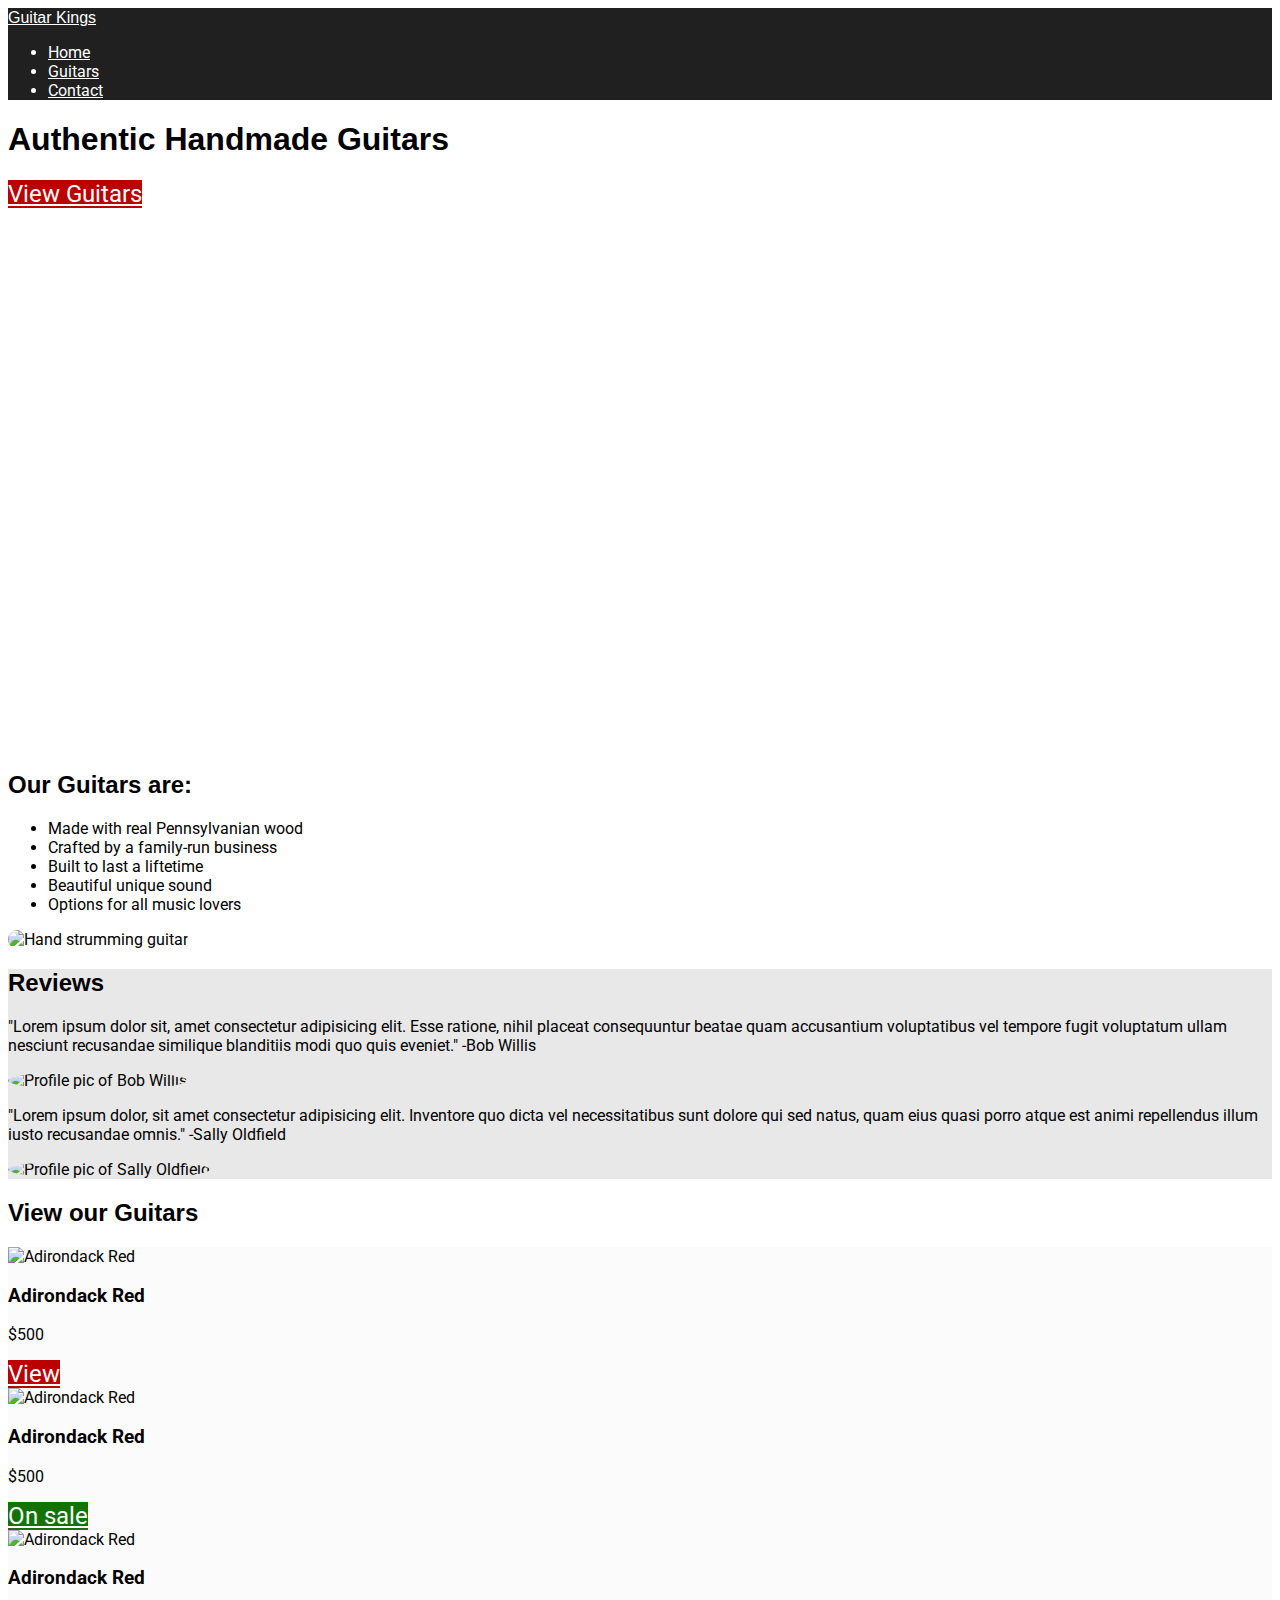
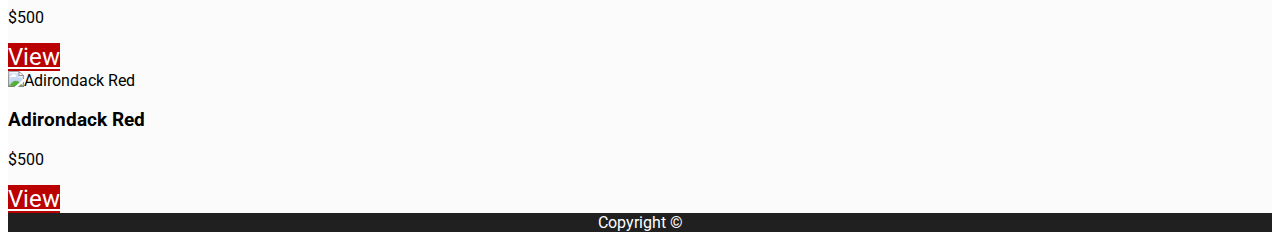
==== index.html @ c1ef8d80 "Updated for task 2.1" ====
<!DOCTYPE html>
<html lang="en">
    <head>
        <meta charset="UTF-8">
        <meta http-equiv="X-UA-Compatible" content="IE=edge">
        <meta name="viewport" content="width=device-width, initial-scale=1.0" />
        <meta name="description" content="The home page of Guitar Kings" />
        <title>Guitar Kings | Home</title>
        <link rel="preconnect" href="https://fonts.googleapis.com">
        <link rel="preconnect" href="https://fonts.gstatic.com" crossorigin>
        <link href="https://fonts.googleapis.com/css2?family=Roboto&display=swap" rel="stylesheet"> 
        <link href="css/styles.css" rel="stylesheet">
    </head>
    <body>
        <header>
            <a href="index.html" class="logo">Guitar Kings</a>
            <nav>
                <ul>
                    <li><a href="index.html">Home</a></li>
                    <li><a href="guitars.html">Guitars</a></li>
                    <li><a href="contact.html">Contact</a></li>
                </ul>
            </nav>
        </header>
        <main>
            <section class="welcome">
                <h1>Authentic Handmade Guitars</h1>
                <a href="guitars.html" class="cta">View Guitars</a>
            </section>
            <section class="selling-points">
                <div>
                    <h2>Our Guitars are:</h2>
                    <ul>
                        <li>Made with real Pennsylvanian wood</li>
                        <li>Crafted by a family-run business</li>
                        <li>Built to last a liftetime</li>
                        <li>Beautiful unique sound</li>
                        <li>Options for all music lovers</li>
                    </ul>
                </div>
                <img src="images/home-info.jpg" alt="Hand strumming guitar" class="selling-points__images" />
            </section>
            <section class="reviews">
                <h2>Reviews</h2>
                <div>
                    <p>"Lorem ipsum dolor sit, amet consectetur adipisicing elit. Esse ratione, nihil placeat consequuntur beatae quam accusantium voluptatibus vel tempore fugit voluptatum ullam nesciunt recusandae similique blanditiis modi quo quis eveniet." -Bob Willis</p>
                    <img src="images/review-bio.jpg" alt="Profile pic of Bob Willis" class="review__images" />
                </div>
                <div>
                    <p>"Lorem ipsum dolor, sit amet consectetur adipisicing elit. Inventore quo dicta vel necessitatibus sunt dolore qui sed natus, quam eius quasi porro atque est animi repellendus illum iusto recusandae omnis." -Sally Oldfield</p>
                    <img src="images/review-bio2.jpg" alt="Profile pic of Sally Oldfield" class="review__images" />
                </div>
            </section>
            <section class="featured">
                <h2>View our Guitars</h2>
                <div class="featured--products">
                    <img src="images/product.jpg" alt="Adirondack Red" />
                    <h3>Adirondack Red</h3>
                    <p>$500</p>
                    <a href="products/adirondack-red.html" class="cta">View</a>
                </div>
                <div class="featured--products">
                    <img src="images/product.jpg" alt="Adirondack Red" />
                    <h3>Adirondack Red</h3>
                    <p>$500</p>
                    <a href="products/adirondack-red.html" class="cta cta-sale">On sale</a>
                </div>
                <div class="featured--products">
                    <img src="images/product.jpg" alt="Adirondack Red" />
                    <h3>Adirondack Red</h3>
                    <p>$500</p>
                    <a href="products/adirondack-red.html" class="cta">View</a>
                </div>
                <div class="featured--products">
                    <img src="images/product.jpg" alt="Adirondack Red" />
                    <h3>Adirondack Red</h3>
                    <p>$500</p>
                    <a href="products/adirondack-red.html" class="cta">View</a>
                </div>
            </section>
        </main>
        <Footer>Copyright &copy;</Footer>
    </body>
</html>
---- css/styles.css ----
@font-face {
    font-family: "Boots And Spurs";
    src: url("../fonts/BootsAndSpurs.ttf") format("truetype");
}

body {
    font-family: "Roboto", Verdana, Geneva, Tahoma, sans-serif;
}

h1,
h2,
.logo {
    font-family: "Boots And Spurs", 'Segoe UI', Tahoma, Geneva, Verdana, sans-serif;
}

.product-list h2 {
    font-family: "Roboto", Verdana, Geneva, Tahoma, sans-serif
}

header,
footer {
    background-color: #202020;
    color: #ffffff;
}

header a {
    color: #ffffff;
}

.cta {
    background-color: #bb0000;
    color: #ffffff;
    font-size: 1.5em;
}

.reviews {
    background-color: #E8E8E8;
}

.featured--products {
    background-color: #FBFBFB;
}

.cta-sale {
    background-color: #127300;
}

footer {
    text-align: center;
}

/* Home_page */
.welcome {
    background-image: url("../images/home-header.jpg");
    background-size: cover;
    background-repeat: no-repeat;
    background-position-x: right;
    background-position-y: bottom;
    min-height: 70vh;
}

.selling-points__images {
    border-radius: 100px;
}

.review__images {
    border-radius: 50%;
}
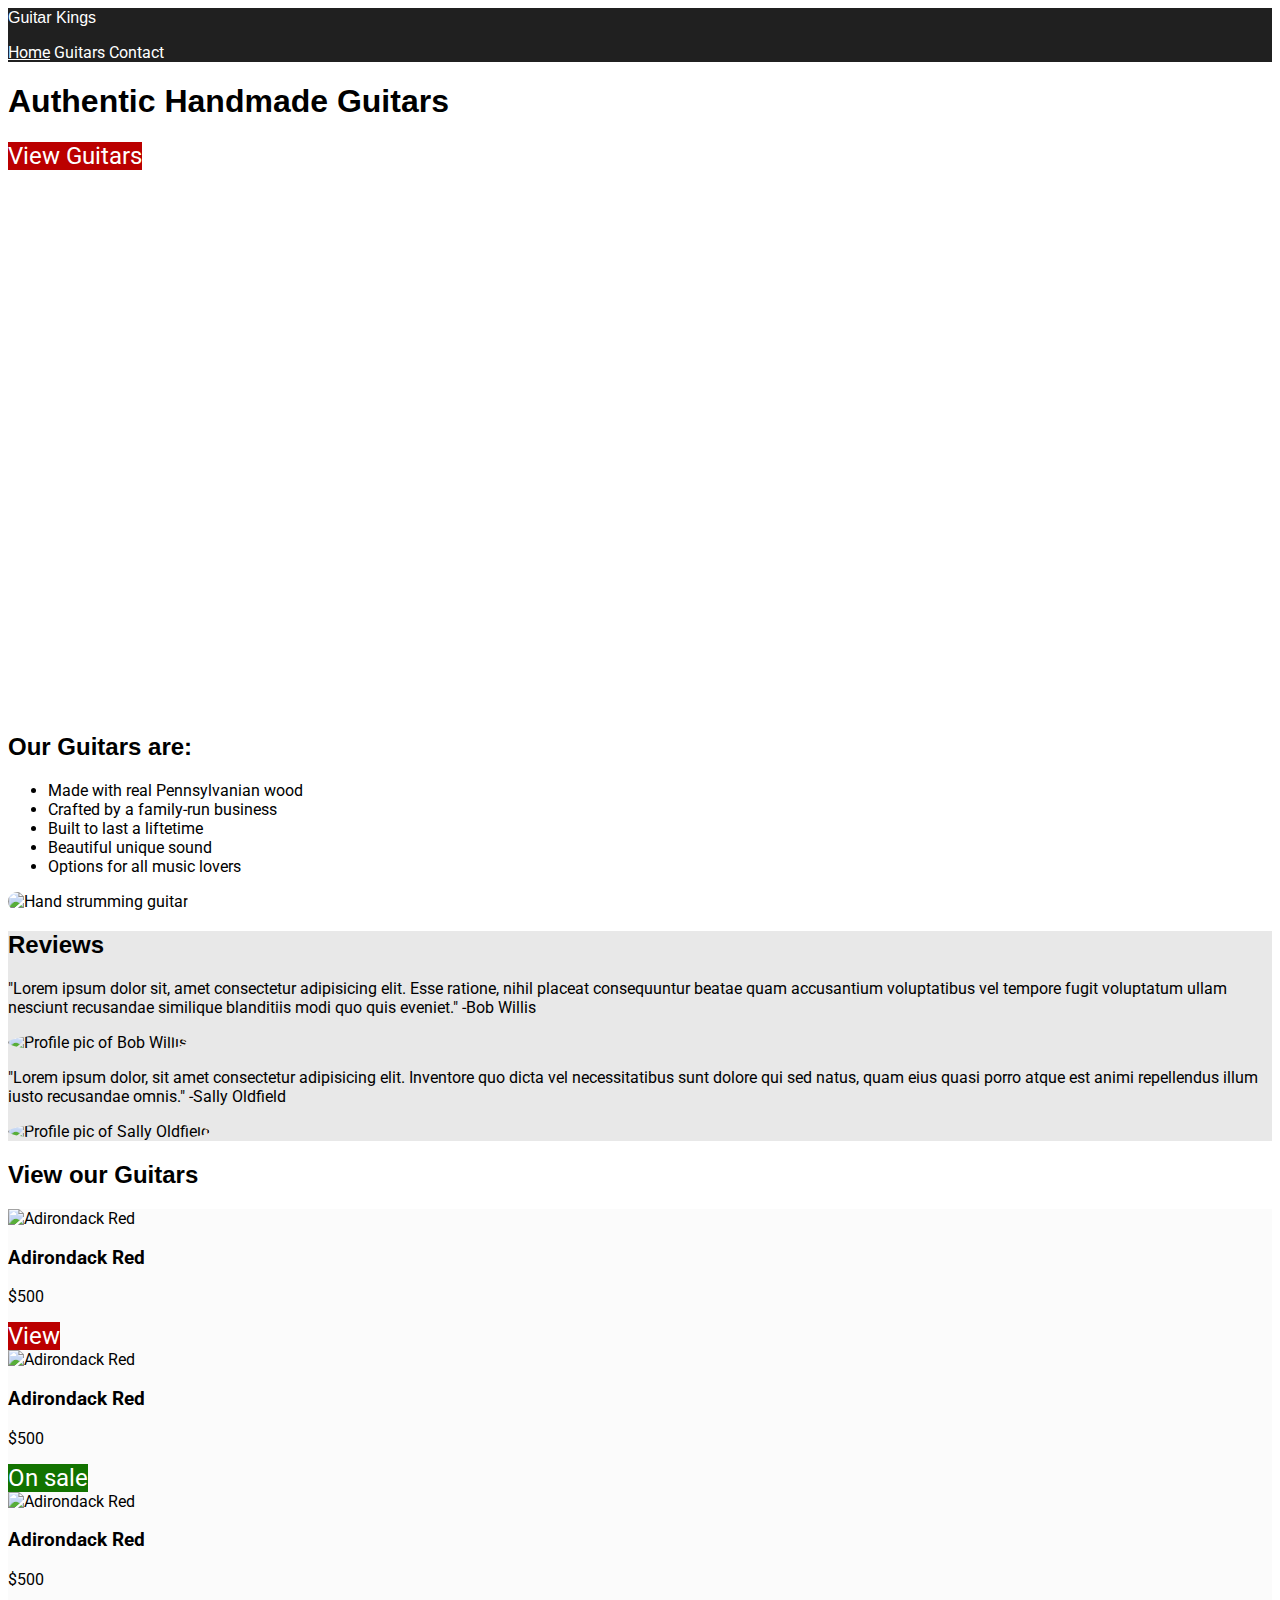
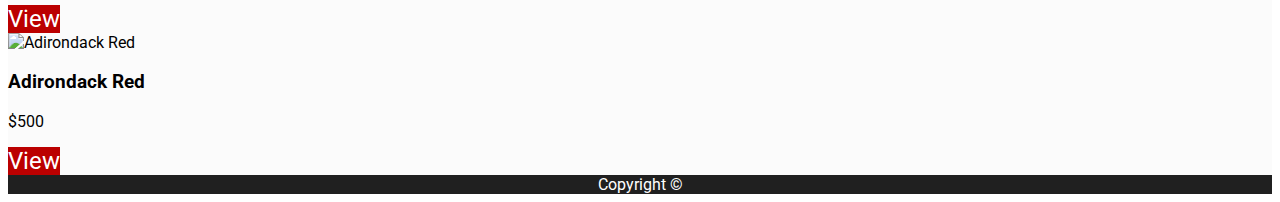
==== commit 2bd5f94f: "Updated for task 2.3" ====
--- a/index.html
+++ b/index.html
@@ -16,7 +16,7 @@
             <a href="index.html" class="logo">Guitar Kings</a>
             <nav>
                 <ul>
-                    <li><a href="index.html">Home</a></li>
+                    <li><a href="index.html" class="active">Home</a></li>
                     <li><a href="guitars.html">Guitars</a></li>
                     <li><a href="contact.html">Contact</a></li>
                 </ul>
--- a/css/styles.css
+++ b/css/styles.css
@@ -17,10 +17,23 @@
     font-family: "Roboto", Verdana, Geneva, Tahoma, sans-serif
 }
 
+nav ul {
+    padding: 0px;
+}
+
+nav li {
+    display: inline-block;
+}
+
 header,
 footer {
     background-color: #202020;
     color: #ffffff;
+}
+
+/* Links */
+a {
+    text-decoration: none;
 }
 
 header a {
@@ -31,6 +44,10 @@
     background-color: #bb0000;
     color: #ffffff;
     font-size: 1.5em;
+}
+
+.active {
+    text-decoration: underline;
 }
 
 .reviews {
@@ -65,4 +82,12 @@
 
 .review__images {
     border-radius: 50%;
+}
+
+/* Contact page */
+input, 
+select, 
+textarea {
+    border: 1px solid #c4c4c4;
+    border-radius: 5px;
 }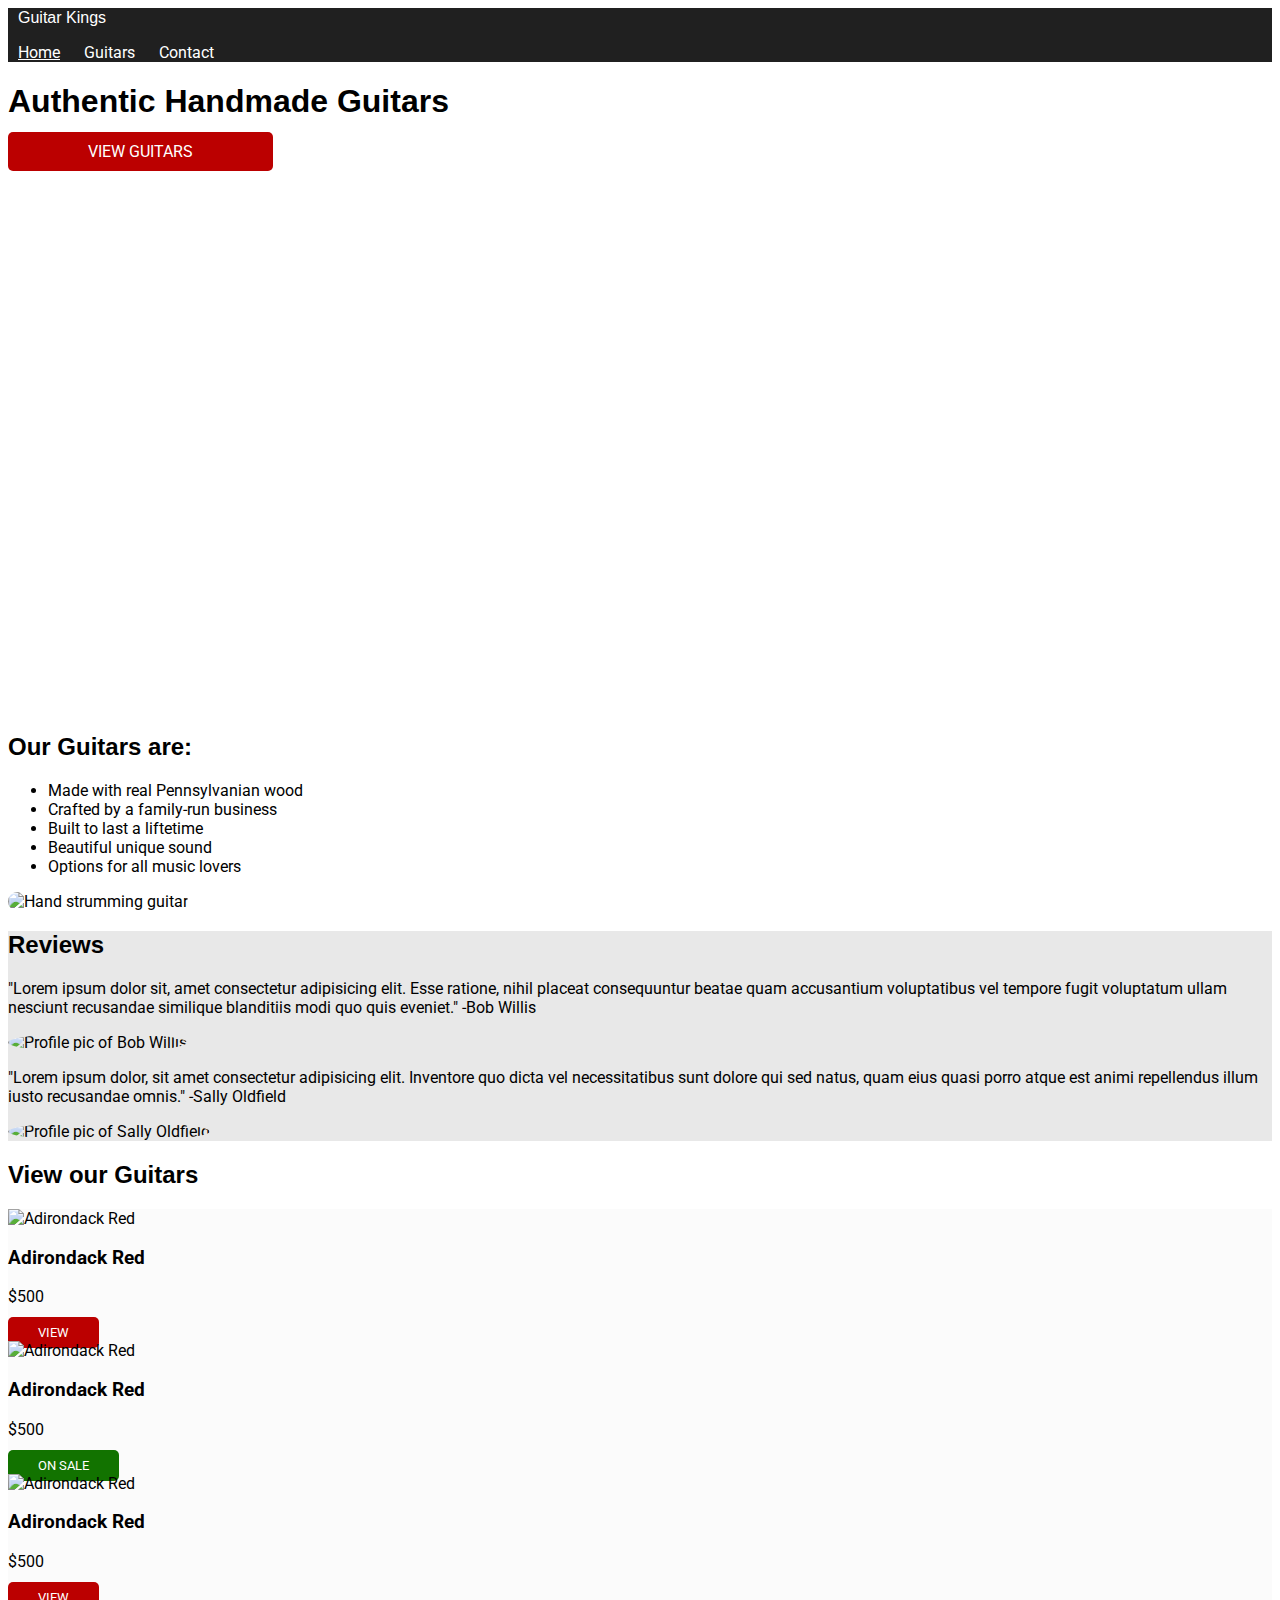
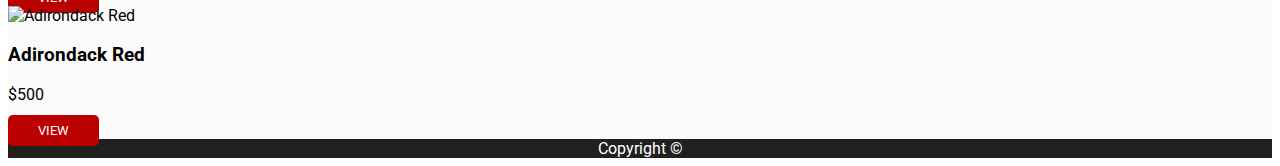
==== commit d81ebb02: "Updated for task 2.4" ====
--- a/index.html
+++ b/index.html
@@ -53,29 +53,29 @@
             </section>
             <section class="featured">
                 <h2>View our Guitars</h2>
-                <div class="featured--products">
+                <div class="featured__products">
                     <img src="images/product.jpg" alt="Adirondack Red" />
                     <h3>Adirondack Red</h3>
                     <p>$500</p>
-                    <a href="products/adirondack-red.html" class="cta">View</a>
+                    <a href="products/adirondack-red.html" class="cta cta-small">View</a>
                 </div>
-                <div class="featured--products">
+                <div class="featured__products">
                     <img src="images/product.jpg" alt="Adirondack Red" />
                     <h3>Adirondack Red</h3>
                     <p>$500</p>
-                    <a href="products/adirondack-red.html" class="cta cta-sale">On sale</a>
+                    <a href="products/adirondack-red.html" class="cta cta-sale cta-small">On sale</a>
                 </div>
-                <div class="featured--products">
+                <div class="featured__products">
                     <img src="images/product.jpg" alt="Adirondack Red" />
                     <h3>Adirondack Red</h3>
                     <p>$500</p>
-                    <a href="products/adirondack-red.html" class="cta">View</a>
+                    <a href="products/adirondack-red.html" class="cta cta-small">View</a>
                 </div>
-                <div class="featured--products">
+                <div class="featured__products">
                     <img src="images/product.jpg" alt="Adirondack Red" />
                     <h3>Adirondack Red</h3>
                     <p>$500</p>
-                    <a href="products/adirondack-red.html" class="cta">View</a>
+                    <a href="products/adirondack-red.html" class="cta cta-small">View</a>
                 </div>
             </section>
         </main>
--- a/css/styles.css
+++ b/css/styles.css
@@ -38,12 +38,21 @@
 
 header a {
     color: #ffffff;
+    padding: 10px;
 }
 
 .cta {
     background-color: #bb0000;
     color: #ffffff;
-    font-size: 1.5em;
+    font-size: 1em;
+    text-transform: uppercase;
+    padding: 10px 80px;
+    border-radius: 5px;
+}
+
+.cta-small {
+    padding: 8px 30px;
+    font-size: 0.8em;
 }
 
 .active {
@@ -54,7 +63,7 @@
     background-color: #E8E8E8;
 }
 
-.featured--products {
+.featured__products {
     background-color: #FBFBFB;
 }
 
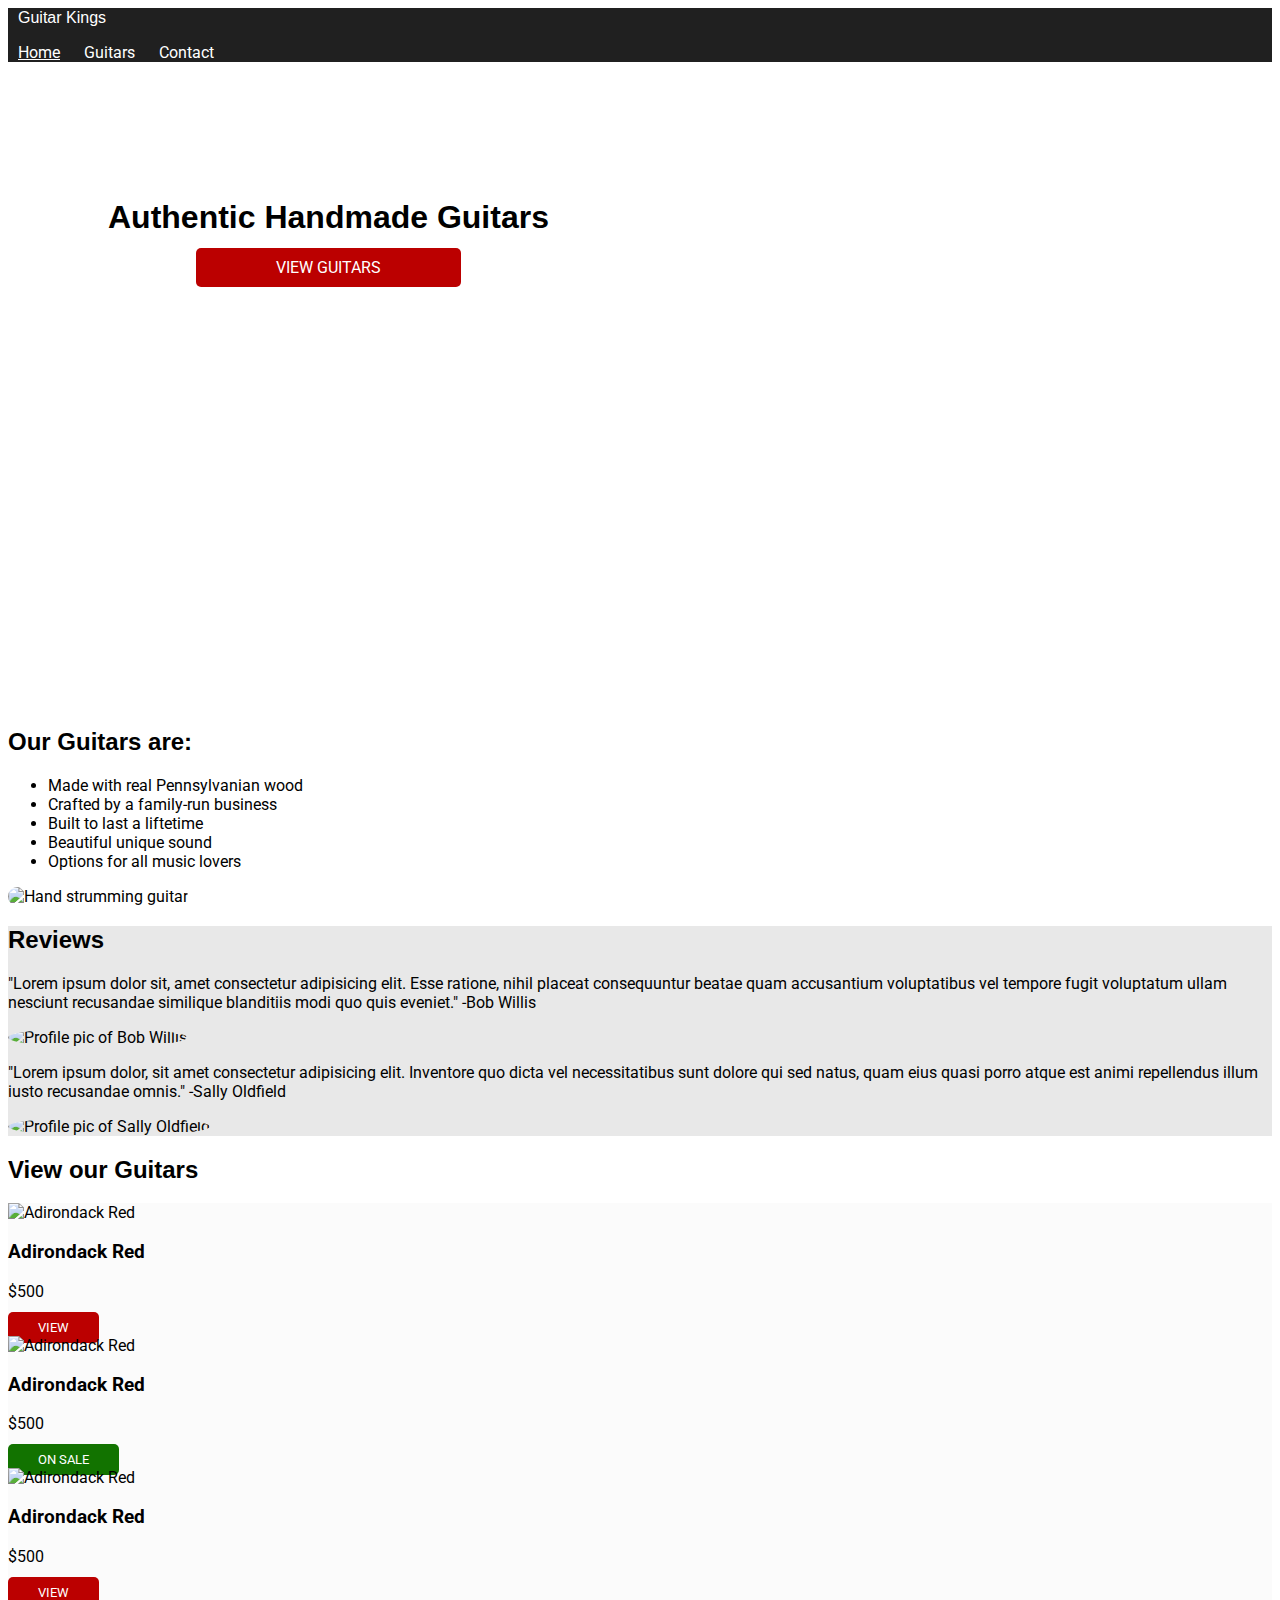
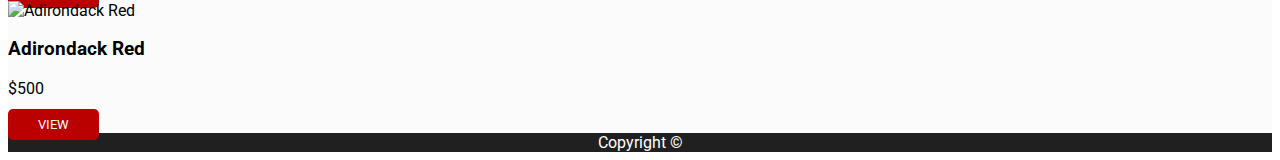
==== commit 64fb73f6: "Updated for task 3.1" ====
--- a/index.html
+++ b/index.html
@@ -24,8 +24,10 @@
         </header>
         <main>
             <section class="welcome">
-                <h1>Authentic Handmade Guitars</h1>
-                <a href="guitars.html" class="cta">View Guitars</a>
+                <div class="welcome__content">
+                    <h1>Authentic Handmade Guitars</h1>
+                    <a href="guitars.html" class="cta">View Guitars</a>
+                </div>
             </section>
             <section class="selling-points">
                 <div>
--- a/css/styles.css
+++ b/css/styles.css
@@ -83,6 +83,14 @@
     background-position-x: right;
     background-position-y: bottom;
     min-height: 70vh;
+    position: relative;
+}
+
+.welcome__content {
+    position: absolute;
+    text-align: center;
+    top: 100px;
+    left: 100px;
 }
 
 .selling-points__images {
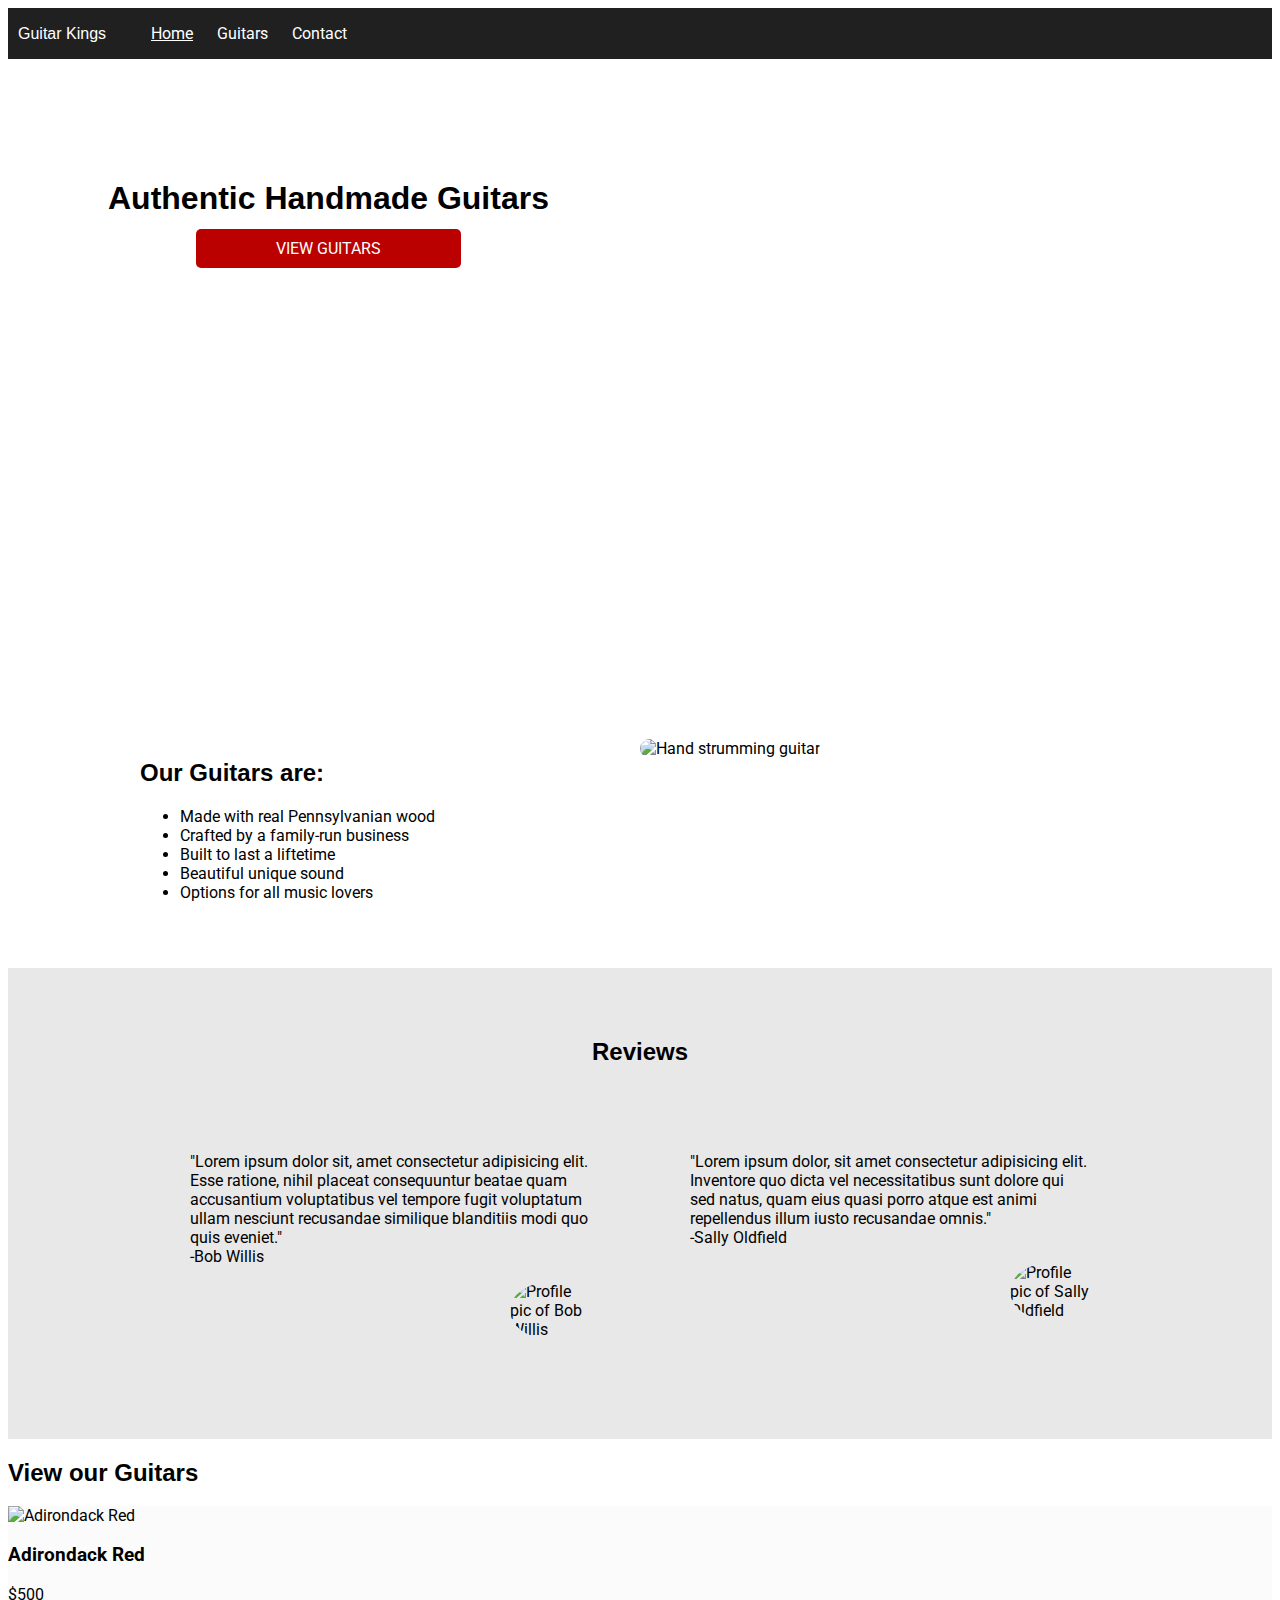
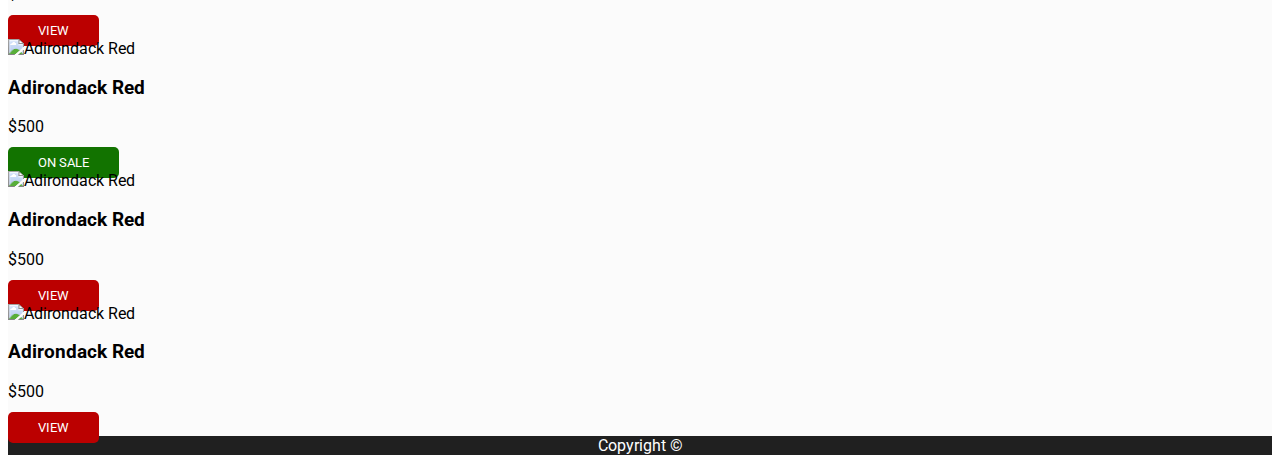
==== commit 2909d62e: "Updated for task 3.2" ====
--- a/index.html
+++ b/index.html
@@ -40,17 +40,21 @@
                         <li>Options for all music lovers</li>
                     </ul>
                 </div>
-                <img src="images/home-info.jpg" alt="Hand strumming guitar" class="selling-points__images" />
+                <div>
+                    <img src="images/home-info.jpg" alt="Hand strumming guitar" class="selling-points__images" />
+                </div>
             </section>
             <section class="reviews">
                 <h2>Reviews</h2>
-                <div>
-                    <p>"Lorem ipsum dolor sit, amet consectetur adipisicing elit. Esse ratione, nihil placeat consequuntur beatae quam accusantium voluptatibus vel tempore fugit voluptatum ullam nesciunt recusandae similique blanditiis modi quo quis eveniet." -Bob Willis</p>
-                    <img src="images/review-bio.jpg" alt="Profile pic of Bob Willis" class="review__images" />
-                </div>
-                <div>
-                    <p>"Lorem ipsum dolor, sit amet consectetur adipisicing elit. Inventore quo dicta vel necessitatibus sunt dolore qui sed natus, quam eius quasi porro atque est animi repellendus illum iusto recusandae omnis." -Sally Oldfield</p>
-                    <img src="images/review-bio2.jpg" alt="Profile pic of Sally Oldfield" class="review__images" />
+                <div class="reviews__content">
+                    <div>
+                        <p>"Lorem ipsum dolor sit, amet consectetur adipisicing elit. Esse ratione, nihil placeat consequuntur beatae quam accusantium voluptatibus vel tempore fugit voluptatum ullam nesciunt recusandae similique blanditiis modi quo quis eveniet." <span class="reviews__name">-Bob Willis</span></p>
+                        <img src="images/review-bio.jpg" alt="Profile pic of Bob Willis" class="review__images" />
+                    </div>
+                    <div>
+                        <p>"Lorem ipsum dolor, sit amet consectetur adipisicing elit. Inventore quo dicta vel necessitatibus sunt dolore qui sed natus, quam eius quasi porro atque est animi repellendus illum iusto recusandae omnis." <span class="reviews__name">-Sally Oldfield</span></p>
+                        <img src="images/review-bio2.jpg" alt="Profile pic of Sally Oldfield" class="review__images" />
+                    </div>
                 </div>
             </section>
             <section class="featured">
--- a/css/styles.css
+++ b/css/styles.css
@@ -15,6 +15,15 @@
 
 .product-list h2 {
     font-family: "Roboto", Verdana, Geneva, Tahoma, sans-serif
+}
+
+header {
+    display: flex;
+    align-items: center;
+}
+
+nav {
+    margin-left: 25px;
 }
 
 nav ul {
@@ -93,12 +102,48 @@
     left: 100px;
 }
 
+.selling-points {
+    margin: 50px auto;
+}
+
+.reviews__content,
+.selling-points {
+    max-width: 1000px;
+    display: flex;
+}
+
+.selling-points > *,
+.reviews__content > * {
+    flex: 1;
+}
+
 .selling-points__images {
     border-radius: 100px;
+    width: 100%;
+}
+
+.reviews {
+    text-align: center;
+    padding: 50px;
+}
+
+.reviews__content {
+    text-align: left;
+    margin: auto;
+}
+
+.reviews__content div {
+    margin: 50px;
 }
 
 .review__images {
+    width: 80px;
     border-radius: 50%;
+    float: right;
+}
+
+.reviews__name {
+    display: block;
 }
 
 /* Contact page */
@@ -107,4 +152,63 @@
 textarea {
     border: 1px solid #c4c4c4;
     border-radius: 5px;
-}+    margin: 10px 10px 10px 0px;
+    padding: 10px;
+}
+
+textarea {
+    height: 65%;
+}
+
+.contact {
+    max-width: 1000px;
+    margin: 50px auto;
+    text-align: center;
+}
+
+.form-wrapper {
+    display: flex;
+    text-align: left;
+}
+
+.form-wrapper > * {
+    flex: 1;
+    display: flex;
+    flex-direction: column;
+}
+
+/* Product Specific Page */
+.product-specific {
+    display: flex;
+    max-width: 1000px;
+    margin: 50px auto;
+}
+
+.product-specific > * {
+    flex: 1;
+}
+
+.product-specific__details {
+    padding: 0px 30px;
+}
+
+.product-specific__details a {
+    display: block;
+    width: 95.767px;
+    margin: auto;
+}
+
+.product-specific__price {
+    font-size: 1.5em;
+}
+
+.product-image {
+    width: 100%;
+}
+
+.product-image_thumbnails {
+    display: flex;
+    justify-content: space-between;
+    gap: 10px;
+    margin-top: 5px;
+}
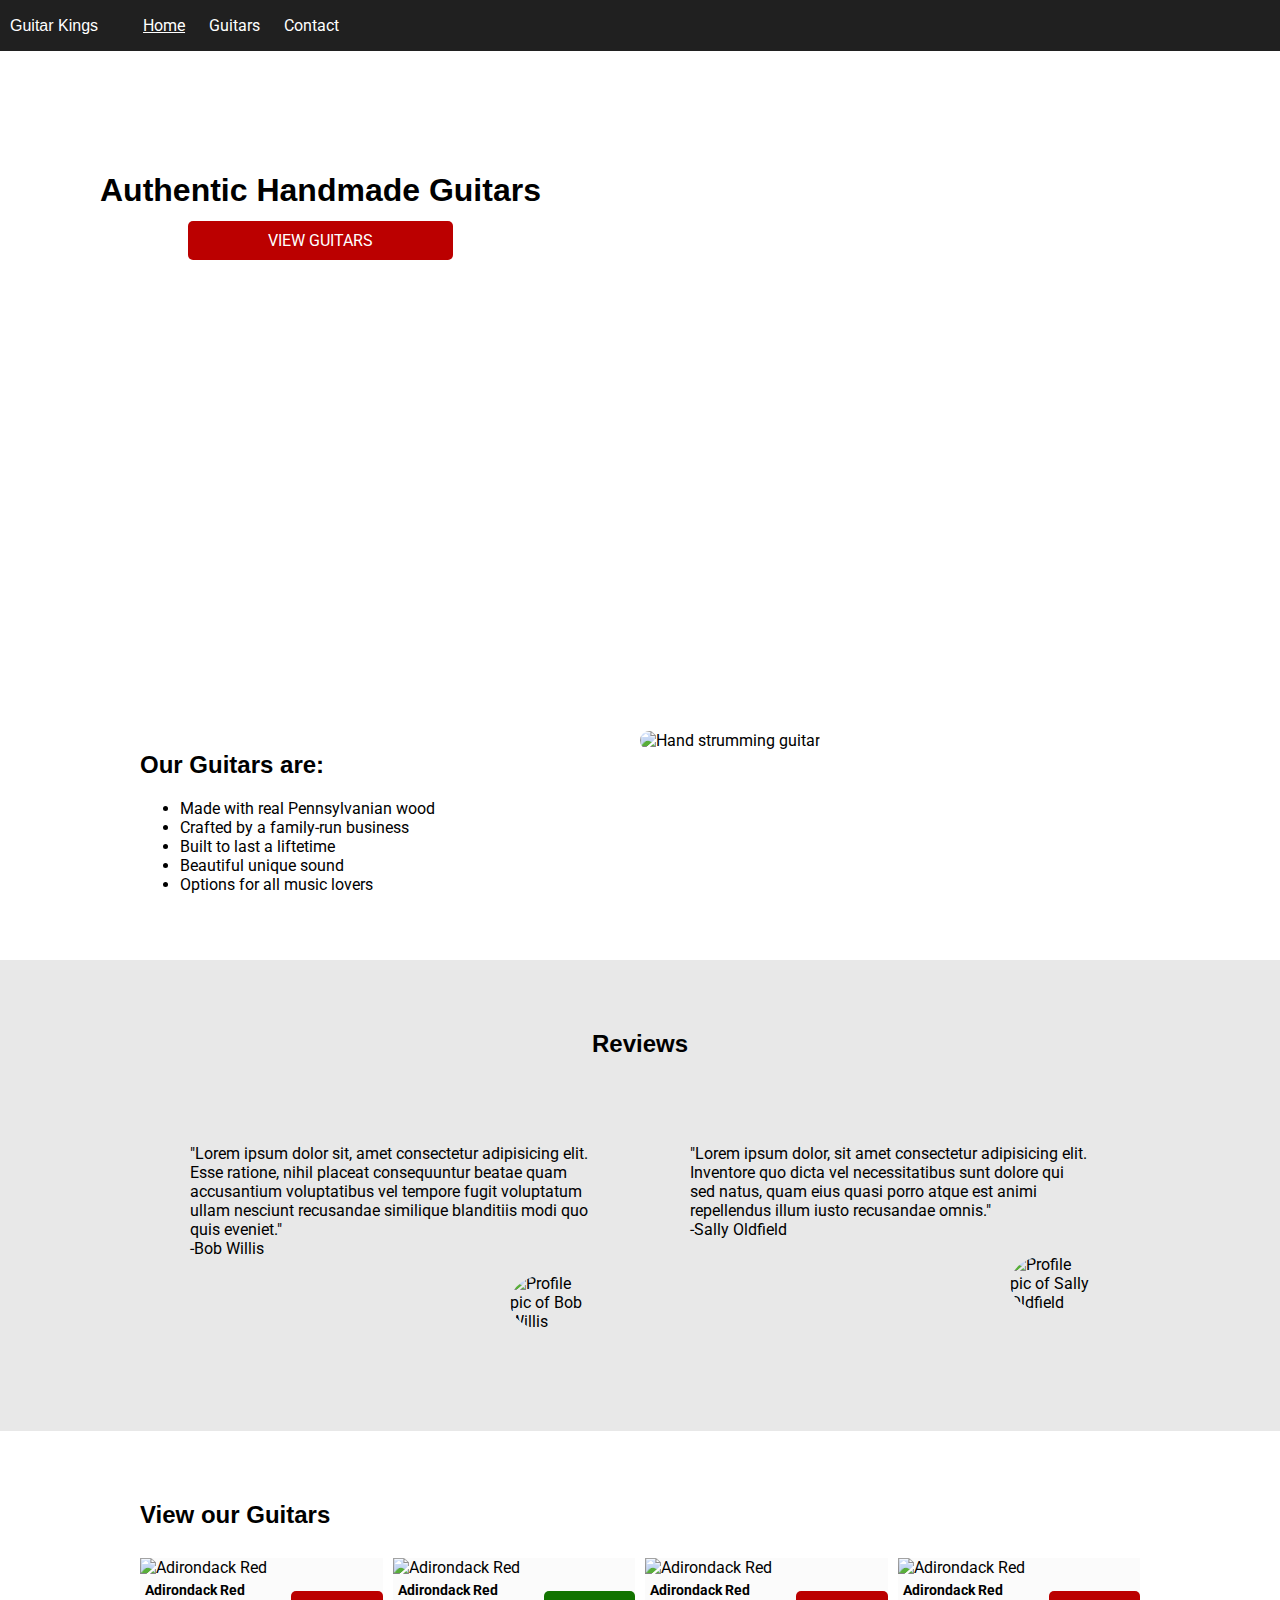
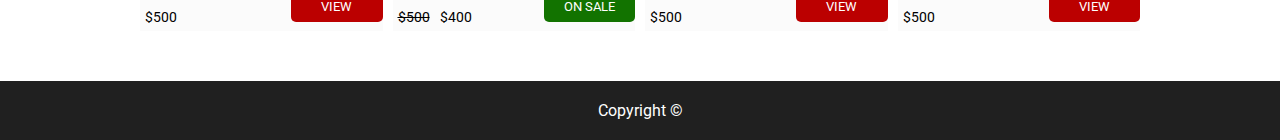
==== commit 3298ac4d: "Updated for task 3.3" ====
--- a/index.html
+++ b/index.html
@@ -59,25 +59,28 @@
             </section>
             <section class="featured">
                 <h2>View our Guitars</h2>
-                <div class="featured__products">
+                <div class="products">
                     <img src="images/product.jpg" alt="Adirondack Red" />
                     <h3>Adirondack Red</h3>
                     <p>$500</p>
                     <a href="products/adirondack-red.html" class="cta cta-small">View</a>
                 </div>
-                <div class="featured__products">
+                <div class="products">
                     <img src="images/product.jpg" alt="Adirondack Red" />
                     <h3>Adirondack Red</h3>
-                    <p>$500</p>
-                    <a href="products/adirondack-red.html" class="cta cta-sale cta-small">On sale</a>
+                    <div class="products--sale">
+                        <p class="old-price">$500</p>
+                        <p>$400</p>
+                    </div>
+                    <a href="products/adirondack-red.html" class="cta cta-sale cta-small">On Sale</a>
                 </div>
-                <div class="featured__products">
+                <div class="products">
                     <img src="images/product.jpg" alt="Adirondack Red" />
                     <h3>Adirondack Red</h3>
                     <p>$500</p>
                     <a href="products/adirondack-red.html" class="cta cta-small">View</a>
                 </div>
-                <div class="featured__products">
+                <div class="products">
                     <img src="images/product.jpg" alt="Adirondack Red" />
                     <h3>Adirondack Red</h3>
                     <p>$500</p>
--- a/css/styles.css
+++ b/css/styles.css
@@ -1,214 +1,280 @@
 @font-face {
-    font-family: "Boots And Spurs";
-    src: url("../fonts/BootsAndSpurs.ttf") format("truetype");
+  font-family: "Boots And Spurs";
+  src: url("../fonts/BootsAndSpurs.ttf") format("truetype");
 }
 
 body {
-    font-family: "Roboto", Verdana, Geneva, Tahoma, sans-serif;
+  font-family: "Roboto", Verdana, Geneva, Tahoma, sans-serif;
+  min-height: 100vh;
+  margin: 0px;
+  display: grid;
+  grid-template-rows: auto 1fr auto;
 }
 
 h1,
 h2,
 .logo {
-    font-family: "Boots And Spurs", 'Segoe UI', Tahoma, Geneva, Verdana, sans-serif;
+  font-family: "Boots And Spurs", "Segoe UI", Tahoma, Geneva, Verdana,
+    sans-serif;
 }
 
 .product-list h2 {
-    font-family: "Roboto", Verdana, Geneva, Tahoma, sans-serif
+  font-family: "Roboto", Verdana, Geneva, Tahoma, sans-serif;
 }
 
 header {
-    display: flex;
-    align-items: center;
+  display: flex;
+  align-items: center;
 }
 
 nav {
-    margin-left: 25px;
+  margin-left: 25px;
 }
 
 nav ul {
-    padding: 0px;
+  padding: 0px;
 }
 
 nav li {
-    display: inline-block;
+  display: inline-block;
 }
 
 header,
 footer {
-    background-color: #202020;
-    color: #ffffff;
+  background-color: #202020;
+  color: #ffffff;
 }
 
 /* Links */
 a {
-    text-decoration: none;
+  text-decoration: none;
 }
 
 header a {
-    color: #ffffff;
-    padding: 10px;
+  color: #ffffff;
+  padding: 10px;
 }
 
 .cta {
-    background-color: #bb0000;
-    color: #ffffff;
-    font-size: 1em;
-    text-transform: uppercase;
-    padding: 10px 80px;
-    border-radius: 5px;
+  background-color: #bb0000;
+  color: #ffffff;
+  font-size: 1em;
+  text-transform: uppercase;
+  padding: 10px 80px;
+  border-radius: 5px;
 }
 
 .cta-small {
-    padding: 8px 30px;
-    font-size: 0.8em;
+  padding: 8px 20px;
+  font-size: 0.8em;
+  grid-column: 2;
+  grid-row: 2/4;
+  min-width: 51.2px;
+  text-align: center;
+  margin-top: 5px;
 }
 
 .active {
-    text-decoration: underline;
+  text-decoration: underline;
 }
 
 .reviews {
-    background-color: #E8E8E8;
-}
-
-.featured__products {
-    background-color: #FBFBFB;
+  background-color: #e8e8e8;
+}
+
+.products {
+  background-color: #fbfbfb;
+  display: grid;
+  grid-template-columns: 1fr auto;
+  align-items: center;
+}
+
+.products img {
+  grid-column: -1/1;
+}
+
+.products h2,
+.products h3,
+.products p {
+  grid-column: 1;
+  font-size: 0.9em;
+  margin: 5px;
+}
+
+.products--sale {
+  display: flex;
+}
+
+.old-price {
+  text-decoration: line-through;
 }
 
 .cta-sale {
-    background-color: #127300;
+  background-color: #127300;
 }
 
 footer {
-    text-align: center;
+  text-align: center;
+  padding: 20px;
 }
 
 /* Home_page */
 .welcome {
-    background-image: url("../images/home-header.jpg");
-    background-size: cover;
-    background-repeat: no-repeat;
-    background-position-x: right;
-    background-position-y: bottom;
-    min-height: 70vh;
-    position: relative;
+  background-image: url("../images/home-header.jpg");
+  background-size: cover;
+  background-repeat: no-repeat;
+  background-position-x: right;
+  background-position-y: bottom;
+  min-height: 70vh;
+  position: relative;
 }
 
 .welcome__content {
-    position: absolute;
-    text-align: center;
-    top: 100px;
-    left: 100px;
+  position: absolute;
+  text-align: center;
+  top: 100px;
+  left: 100px;
 }
 
 .selling-points {
-    margin: 50px auto;
+  margin: 50px auto;
 }
 
 .reviews__content,
 .selling-points {
-    max-width: 1000px;
-    display: flex;
+  max-width: 1000px;
+  display: flex;
 }
 
 .selling-points > *,
 .reviews__content > * {
-    flex: 1;
+  flex: 1;
 }
 
 .selling-points__images {
-    border-radius: 100px;
-    width: 100%;
+  border-radius: 100px;
+  width: 100%;
 }
 
 .reviews {
-    text-align: center;
-    padding: 50px;
+  text-align: center;
+  padding: 50px;
 }
 
 .reviews__content {
-    text-align: left;
-    margin: auto;
+  text-align: left;
+  margin: auto;
 }
 
 .reviews__content div {
-    margin: 50px;
+  margin: 50px;
 }
 
 .review__images {
-    width: 80px;
-    border-radius: 50%;
-    float: right;
+  width: 80px;
+  border-radius: 50%;
+  float: right;
 }
 
 .reviews__name {
-    display: block;
+  display: block;
+}
+
+.featured {
+  display: grid;
+  grid-template-columns: repeat(4, 1fr);
+  max-width: 1000px;
+  margin: 50px auto;
+  grid-gap: 10px;
+}
+
+.featured h2 {
+  grid-column: -1/1;
+}
+
+.featured img {
+  width: 100%;
 }
 
 /* Contact page */
-input, 
-select, 
+input,
+select,
 textarea {
-    border: 1px solid #c4c4c4;
-    border-radius: 5px;
-    margin: 10px 10px 10px 0px;
-    padding: 10px;
+  border: 1px solid #c4c4c4;
+  border-radius: 5px;
+  margin: 10px 10px 10px 0px;
+  padding: 10px;
 }
 
 textarea {
-    height: 65%;
+  height: 65%;
 }
 
 .contact {
-    max-width: 1000px;
-    margin: 50px auto;
-    text-align: center;
+  max-width: 1000px;
+  margin: 50px auto;
+  text-align: center;
 }
 
 .form-wrapper {
-    display: flex;
-    text-align: left;
+  display: flex;
+  text-align: left;
 }
 
 .form-wrapper > * {
-    flex: 1;
-    display: flex;
-    flex-direction: column;
+  flex: 1;
+  display: flex;
+  flex-direction: column;
 }
 
 /* Product Specific Page */
 .product-specific {
-    display: flex;
-    max-width: 1000px;
-    margin: 50px auto;
+  display: flex;
+  max-width: 1000px;
+  margin: 50px auto;
 }
 
 .product-specific > * {
-    flex: 1;
+  flex: 1;
 }
 
 .product-specific__details {
-    padding: 0px 30px;
+  padding: 0px 30px;
 }
 
 .product-specific__details a {
-    display: block;
-    width: 95.767px;
-    margin: auto;
+  display: block;
+  width: 95.767px;
+  margin: auto;
 }
 
 .product-specific__price {
-    font-size: 1.5em;
+  font-size: 1.5em;
 }
 
 .product-image {
-    width: 100%;
+  width: 100%;
 }
 
 .product-image_thumbnails {
-    display: flex;
-    justify-content: space-between;
-    gap: 10px;
-    margin-top: 5px;
-}
+  display: flex;
+  justify-content: space-between;
+  gap: 10px;
+  margin-top: 5px;
+}
+
+/* Guitars Page */
+.guitars {
+  max-width: 1000px;
+  margin: auto;
+}
+
+.product-list {
+  display: grid;
+  grid-template-columns: repeat(3, minmax(0, 1fr));
+  grid-gap: 20px;
+}
+
+.products img {
+  width: 100%;
+}
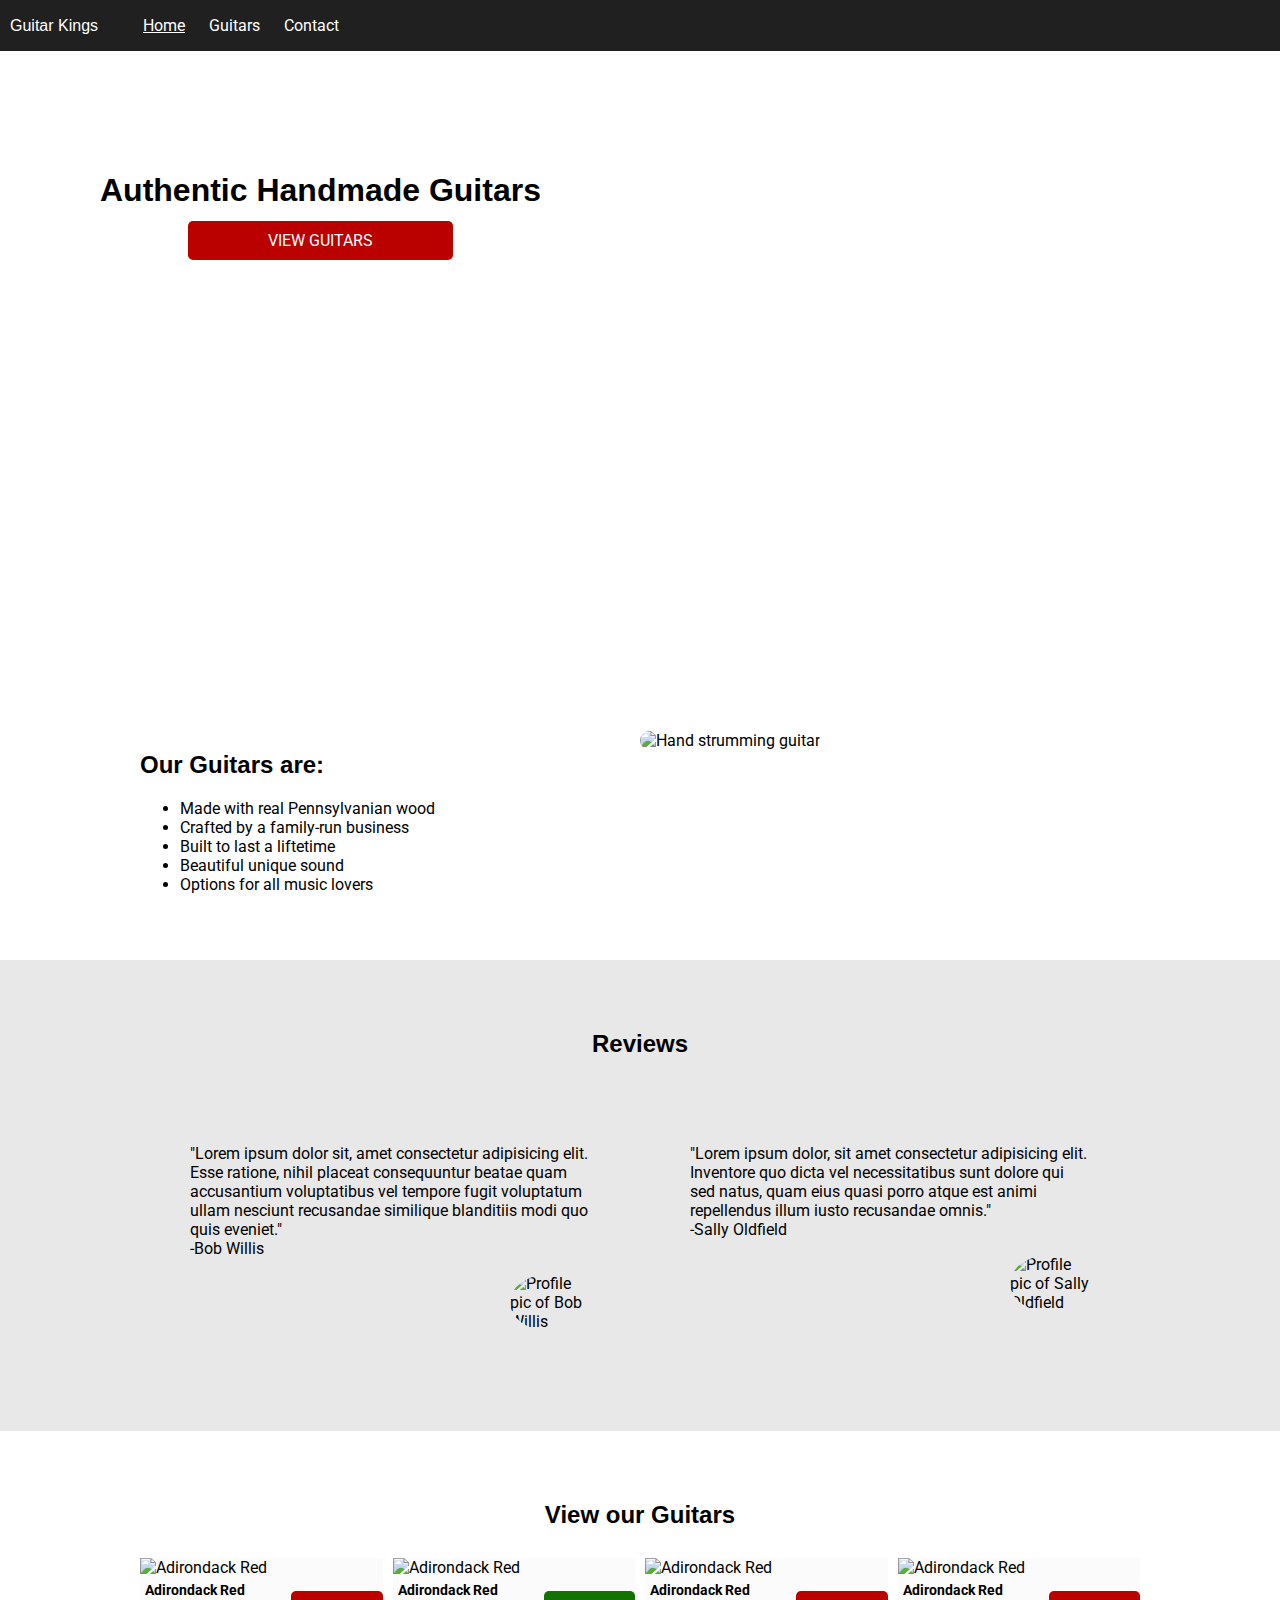
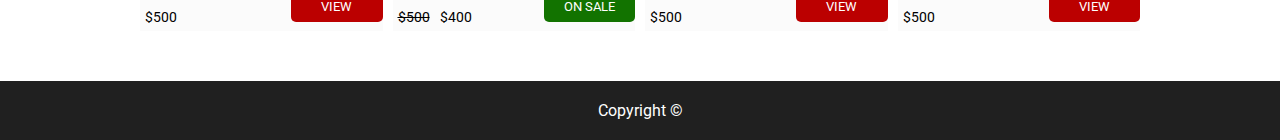
==== commit 90ee128a: "Updated for task 3.4" ====
--- a/index.html
+++ b/index.html
@@ -10,10 +10,13 @@
         <link rel="preconnect" href="https://fonts.gstatic.com" crossorigin>
         <link href="https://fonts.googleapis.com/css2?family=Roboto&display=swap" rel="stylesheet"> 
         <link href="css/styles.css" rel="stylesheet">
+        <script src="https://kit.fontawesome.com/b318972c4d.js" crossorigin="anonymous"></script>
     </head>
     <body>
         <header>
             <a href="index.html" class="logo">Guitar Kings</a>
+            <label for="hamburger-menu"><i class="fas fa-bars"></i></label></label>
+            <input type="checkbox" id="hamburger-menu" />
             <nav>
                 <ul>
                     <li><a href="index.html" class="active">Home</a></li>
@@ -26,7 +29,7 @@
             <section class="welcome">
                 <div class="welcome__content">
                     <h1>Authentic Handmade Guitars</h1>
-                    <a href="guitars.html" class="cta">View Guitars</a>
+                    <a href="guitars.html" class="cta cta-large">View Guitars</a>
                 </div>
             </section>
             <section class="selling-points">
--- a/css/styles.css
+++ b/css/styles.css
@@ -16,6 +16,7 @@
 .logo {
   font-family: "Boots And Spurs", "Segoe UI", Tahoma, Geneva, Verdana,
     sans-serif;
+  text-align: center;
 }
 
 .product-list h2 {
@@ -25,10 +26,17 @@
 header {
   display: flex;
   align-items: center;
+  justify-content: space-evenly;
 }
 
 nav {
   margin-left: 25px;
+  display: none;
+  position: fixed;
+  top: 45px;
+  background: #202020;
+  z-index: 1000;
+  right: 0px;
 }
 
 nav ul {
@@ -36,7 +44,16 @@
 }
 
 nav li {
-  display: inline-block;
+  display: block;
+  padding: 20px 30px;
+}
+
+#hamburger-menu {
+  display: none;
+}
+
+#hamburger-menu:checked ~ nav {
+  display: block;
 }
 
 header,
@@ -60,8 +77,11 @@
   color: #ffffff;
   font-size: 1em;
   text-transform: uppercase;
-  padding: 10px 80px;
   border-radius: 5px;
+}
+
+.cta-large {
+  padding: 10px 40px;
 }
 
 .cta-small {
@@ -123,7 +143,7 @@
   background-image: url("../images/home-header.jpg");
   background-size: cover;
   background-repeat: no-repeat;
-  background-position-x: right;
+  background-position-x: center;
   background-position-y: bottom;
   min-height: 70vh;
   position: relative;
@@ -132,8 +152,10 @@
 .welcome__content {
   position: absolute;
   text-align: center;
-  top: 100px;
-  left: 100px;
+  top: 50px;
+  left: 50%;
+  transform: translateX(-50%);
+  min-width: 210px;
 }
 
 .selling-points {
@@ -144,6 +166,7 @@
 .selling-points {
   max-width: 1000px;
   display: flex;
+  flex-direction: column;
 }
 
 .selling-points > *,
@@ -151,6 +174,10 @@
   flex: 1;
 }
 
+.selling-points h2 {
+  text-align: center;
+}
+
 .selling-points__images {
   border-radius: 100px;
   width: 100%;
@@ -167,7 +194,7 @@
 }
 
 .reviews__content div {
-  margin: 50px;
+  margin: 20px;
 }
 
 .review__images {
@@ -182,7 +209,7 @@
 
 .featured {
   display: grid;
-  grid-template-columns: repeat(4, 1fr);
+  grid-template-columns: 1fr;
   max-width: 1000px;
   margin: 50px auto;
   grid-gap: 10px;
@@ -208,6 +235,7 @@
 
 textarea {
   height: 65%;
+  min-height: 100px;
 }
 
 .contact {
@@ -219,6 +247,7 @@
 .form-wrapper {
   display: flex;
   text-align: left;
+  flex-direction: column;
 }
 
 .form-wrapper > * {
@@ -231,7 +260,8 @@
 .product-specific {
   display: flex;
   max-width: 1000px;
-  margin: 50px auto;
+  flex-direction: column;
+  margin-bottom: 50px;
 }
 
 .product-specific > * {
@@ -271,10 +301,98 @@
 
 .product-list {
   display: grid;
-  grid-template-columns: repeat(3, minmax(0, 1fr));
+  grid-template-columns: 1fr;
   grid-gap: 20px;
 }
 
 .products img {
   width: 100%;
 }
+
+@media (min-width: 400px) {
+  .product-list {
+    grid-template-columns: 1fr 1fr;
+  }
+}
+
+@media (min-width: 600px) {
+  .featured {
+    grid-template-columns: repeat(2, 1fr);
+  }
+
+  .reviews__content,
+  .selling-points {
+    flex-direction: row;
+  }
+
+  header {
+    justify-content: start;
+  }
+
+  nav {
+    display: block;
+    position: static;
+  }
+
+  nav li {
+    display: inline-block;
+    padding: 0px;
+  }
+
+  header label {
+    display: none;
+  }
+
+  .product-specific {
+    flex-direction: column-reverse;
+  }
+
+  .product-specific__details {
+    margin-bottom: 50px;
+  }
+
+  .form-wrapper {
+    flex-direction: row;
+  }
+
+  .selling-points h2 {
+    text-align: left;
+  }
+}
+
+@media (min-width: 800px) {
+  .featured {
+    grid-template-columns: repeat(4, 1fr);
+  }
+
+  .reviews__content div {
+    margin: 50px;
+  }
+
+  .welcome {
+    background-position-x: right;
+  }
+
+  .welcome__content {
+    top: 100px;
+    left: 100px;
+    transform: none;
+  }
+
+  .cta-large {
+    padding: 10px 80px;
+  }
+
+  .product-list {
+    grid-template-columns: repeat(3, minmax(0, 1fr));
+  }
+
+  .product-specific {
+    flex-direction: row;
+    margin: 50px auto;
+  }
+
+  .product-specific__details {
+    margin-bottom: 0px;
+  }
+}
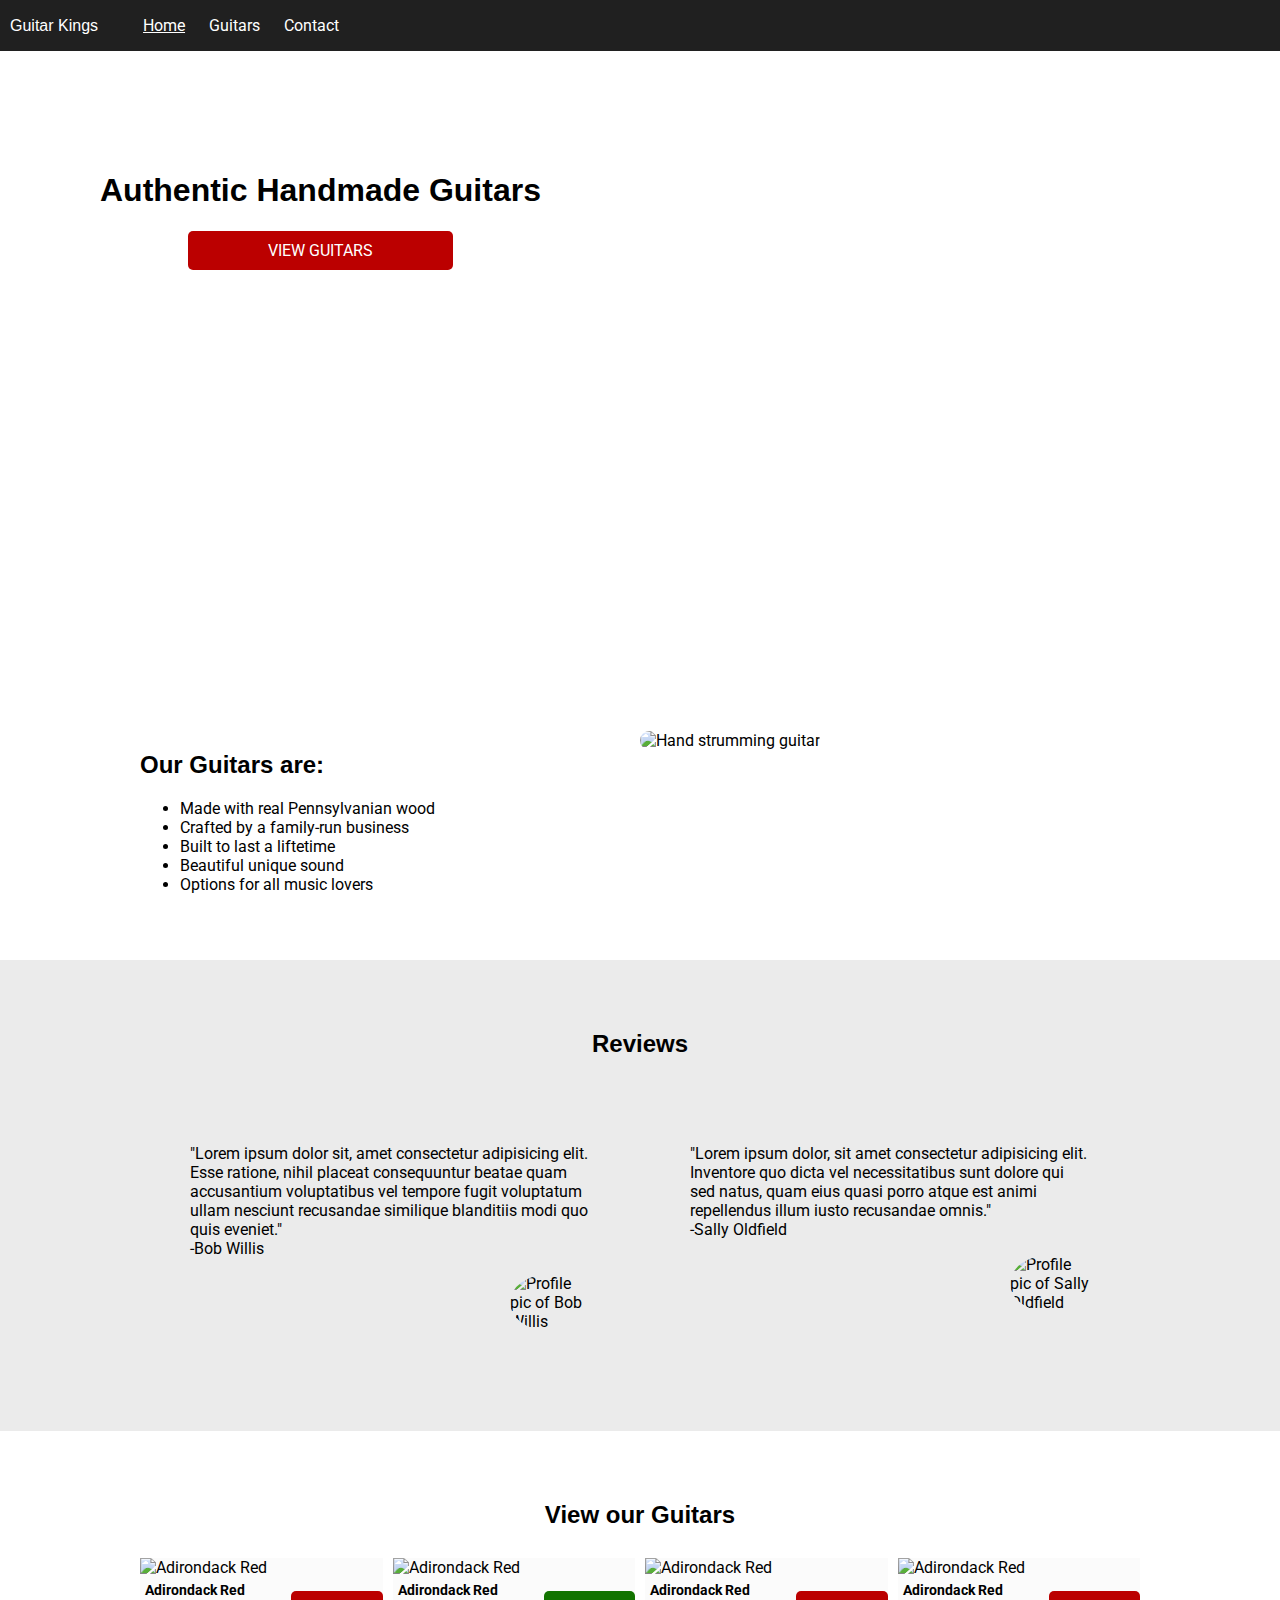
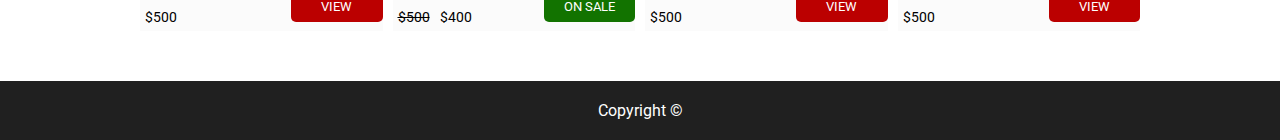
==== commit 2291e095: "Updated for task 4.3" ====
--- a/index.html
+++ b/index.html
@@ -6,10 +6,11 @@
         <meta name="viewport" content="width=device-width, initial-scale=1.0" />
         <meta name="description" content="The home page of Guitar Kings" />
         <title>Guitar Kings | Home</title>
-        <link rel="preconnect" href="https://fonts.googleapis.com">
-        <link rel="preconnect" href="https://fonts.gstatic.com" crossorigin>
-        <link href="https://fonts.googleapis.com/css2?family=Roboto&display=swap" rel="stylesheet"> 
-        <link href="css/styles.css" rel="stylesheet">
+        <link rel="preconnect" href="https://fonts.gstatic.com" />
+        <link href="https://fonts.googleapis.com/css2?family=Roboto&display=swap" rel="stylesheet" /> 
+        <link href="css/styles.css" rel="stylesheet" />
+        <link href="css/index.css" rel="stylesheet" />
+        <link href="css/media.css" rel="stylesheet" />
         <script src="https://kit.fontawesome.com/b318972c4d.js" crossorigin="anonymous"></script>
     </head>
     <body>
--- a/css/styles.css
+++ b/css/styles.css
@@ -1,10 +1,13 @@
+@import "imports/links.css";
+@import "imports/variables.css";
+
 @font-face {
   font-family: "Boots And Spurs";
   src: url("../fonts/BootsAndSpurs.ttf") format("truetype");
 }
 
 body {
-  font-family: "Roboto", Verdana, Geneva, Tahoma, sans-serif;
+  font-family: var(--text-paragraph), Verdana, Geneva, Tahoma, sans-serif;
   min-height: 100vh;
   margin: 0px;
   display: grid;
@@ -14,13 +17,13 @@
 h1,
 h2,
 .logo {
-  font-family: "Boots And Spurs", "Segoe UI", Tahoma, Geneva, Verdana,
+  font-family: var(--text-heading), "Segoe UI", Tahoma, Geneva, Verdana,
     sans-serif;
   text-align: center;
 }
 
 .product-list h2 {
-  font-family: "Roboto", Verdana, Geneva, Tahoma, sans-serif;
+  font-family: var(--text-paragraph), Verdana, Geneva, Tahoma, sans-serif;
 }
 
 header {
@@ -34,7 +37,7 @@
   display: none;
   position: fixed;
   top: 45px;
-  background: #202020;
+  background: var(--color-header-footer);
   z-index: 1000;
   right: 0px;
 }
@@ -58,341 +61,10 @@
 
 header,
 footer {
-  background-color: #202020;
+  background-color: var(--color-header-footer);
   color: #ffffff;
 }
 
-/* Links */
-a {
-  text-decoration: none;
-}
-
-header a {
-  color: #ffffff;
-  padding: 10px;
-}
-
-.cta {
-  background-color: #bb0000;
-  color: #ffffff;
-  font-size: 1em;
-  text-transform: uppercase;
-  border-radius: 5px;
-}
-
-.cta-large {
-  padding: 10px 40px;
-}
-
-.cta-small {
-  padding: 8px 20px;
-  font-size: 0.8em;
-  grid-column: 2;
-  grid-row: 2/4;
-  min-width: 51.2px;
-  text-align: center;
-  margin-top: 5px;
-}
-
-.active {
-  text-decoration: underline;
-}
-
-.reviews {
-  background-color: #e8e8e8;
-}
-
-.products {
-  background-color: #fbfbfb;
-  display: grid;
-  grid-template-columns: 1fr auto;
-  align-items: center;
-}
-
-.products img {
-  grid-column: -1/1;
-}
-
-.products h2,
-.products h3,
-.products p {
-  grid-column: 1;
-  font-size: 0.9em;
-  margin: 5px;
-}
-
-.products--sale {
-  display: flex;
-}
-
-.old-price {
-  text-decoration: line-through;
-}
-
-.cta-sale {
-  background-color: #127300;
-}
-
-footer {
-  text-align: center;
-  padding: 20px;
-}
-
-/* Home_page */
-.welcome {
-  background-image: url("../images/home-header.jpg");
-  background-size: cover;
-  background-repeat: no-repeat;
-  background-position-x: center;
-  background-position-y: bottom;
-  min-height: 70vh;
-  position: relative;
-}
-
-.welcome__content {
-  position: absolute;
-  text-align: center;
-  top: 50px;
-  left: 50%;
-  transform: translateX(-50%);
-  min-width: 210px;
-}
-
-.selling-points {
-  margin: 50px auto;
-}
-
-.reviews__content,
-.selling-points {
-  max-width: 1000px;
-  display: flex;
-  flex-direction: column;
-}
-
-.selling-points > *,
-.reviews__content > * {
-  flex: 1;
-}
-
-.selling-points h2 {
-  text-align: center;
-}
-
-.selling-points__images {
-  border-radius: 100px;
+img {
   width: 100%;
 }
-
-.reviews {
-  text-align: center;
-  padding: 50px;
-}
-
-.reviews__content {
-  text-align: left;
-  margin: auto;
-}
-
-.reviews__content div {
-  margin: 20px;
-}
-
-.review__images {
-  width: 80px;
-  border-radius: 50%;
-  float: right;
-}
-
-.reviews__name {
-  display: block;
-}
-
-.featured {
-  display: grid;
-  grid-template-columns: 1fr;
-  max-width: 1000px;
-  margin: 50px auto;
-  grid-gap: 10px;
-}
-
-.featured h2 {
-  grid-column: -1/1;
-}
-
-.featured img {
-  width: 100%;
-}
-
-/* Contact page */
-input,
-select,
-textarea {
-  border: 1px solid #c4c4c4;
-  border-radius: 5px;
-  margin: 10px 10px 10px 0px;
-  padding: 10px;
-}
-
-textarea {
-  height: 65%;
-  min-height: 100px;
-}
-
-.contact {
-  max-width: 1000px;
-  margin: 50px auto;
-  text-align: center;
-}
-
-.form-wrapper {
-  display: flex;
-  text-align: left;
-  flex-direction: column;
-}
-
-.form-wrapper > * {
-  flex: 1;
-  display: flex;
-  flex-direction: column;
-}
-
-/* Product Specific Page */
-.product-specific {
-  display: flex;
-  max-width: 1000px;
-  flex-direction: column;
-  margin-bottom: 50px;
-}
-
-.product-specific > * {
-  flex: 1;
-}
-
-.product-specific__details {
-  padding: 0px 30px;
-}
-
-.product-specific__details a {
-  display: block;
-  width: 95.767px;
-  margin: auto;
-}
-
-.product-specific__price {
-  font-size: 1.5em;
-}
-
-.product-image {
-  width: 100%;
-}
-
-.product-image_thumbnails {
-  display: flex;
-  justify-content: space-between;
-  gap: 10px;
-  margin-top: 5px;
-}
-
-/* Guitars Page */
-.guitars {
-  max-width: 1000px;
-  margin: auto;
-}
-
-.product-list {
-  display: grid;
-  grid-template-columns: 1fr;
-  grid-gap: 20px;
-}
-
-.products img {
-  width: 100%;
-}
-
-@media (min-width: 400px) {
-  .product-list {
-    grid-template-columns: 1fr 1fr;
-  }
-}
-
-@media (min-width: 600px) {
-  .featured {
-    grid-template-columns: repeat(2, 1fr);
-  }
-
-  .reviews__content,
-  .selling-points {
-    flex-direction: row;
-  }
-
-  header {
-    justify-content: start;
-  }
-
-  nav {
-    display: block;
-    position: static;
-  }
-
-  nav li {
-    display: inline-block;
-    padding: 0px;
-  }
-
-  header label {
-    display: none;
-  }
-
-  .product-specific {
-    flex-direction: column-reverse;
-  }
-
-  .product-specific__details {
-    margin-bottom: 50px;
-  }
-
-  .form-wrapper {
-    flex-direction: row;
-  }
-
-  .selling-points h2 {
-    text-align: left;
-  }
-}
-
-@media (min-width: 800px) {
-  .featured {
-    grid-template-columns: repeat(4, 1fr);
-  }
-
-  .reviews__content div {
-    margin: 50px;
-  }
-
-  .welcome {
-    background-position-x: right;
-  }
-
-  .welcome__content {
-    top: 100px;
-    left: 100px;
-    transform: none;
-  }
-
-  .cta-large {
-    padding: 10px 80px;
-  }
-
-  .product-list {
-    grid-template-columns: repeat(3, minmax(0, 1fr));
-  }
-
-  .product-specific {
-    flex-direction: row;
-    margin: 50px auto;
-  }
-
-  .product-specific__details {
-    margin-bottom: 0px;
-  }
-}
--- a/css/index.css
+++ b/css/index.css
@@ -0,0 +1,76 @@
+.welcome {
+  background: url("../images/home-header.jpg") center bottom no-repeat;
+  background-size: cover;
+  min-height: 70vh;
+  position: relative;
+}
+
+.welcome__content {
+  position: absolute;
+  text-align: center;
+  top: 50px;
+  left: 50%;
+  transform: translateX(-50%);
+  min-width: 210px;
+}
+
+.selling-points {
+  margin: 50px auto;
+}
+
+.reviews__content,
+.selling-points {
+  max-width: 1000px;
+  display: flex;
+  flex-direction: column;
+}
+
+.selling-points > *,
+.reviews__content > * {
+  flex: 1;
+}
+
+.selling-points h2 {
+  text-align: center;
+}
+
+.selling-points__images {
+  border-radius: 100px;
+}
+
+.reviews {
+  text-align: center;
+  padding: 50px;
+  background-color: #ebebeb;
+}
+
+.reviews__content {
+  text-align: left;
+  margin: auto;
+}
+
+.reviews__content div {
+  margin: 20px;
+}
+
+.review__images {
+  width: 80px;
+  border-radius: 50%;
+  float: right;
+}
+
+.reviews__name {
+  display: block;
+}
+
+.featured {
+  display: grid;
+  grid-template-columns: 1fr;
+  max-width: 1000px;
+  margin: 50px auto;
+  gap: 10px;
+}
+
+.featured h2 {
+  grid-column: -1/1;
+}
--- a/css/media.css
+++ b/css/media.css
@@ -0,0 +1,87 @@
+@media (min-width: 400px) {
+  .product-list {
+    grid-template-columns: 1fr 1fr;
+  }
+}
+
+@media (min-width: 600px) {
+  .featured {
+    grid-template-columns: repeat(2, 1fr);
+  }
+
+  .reviews__content,
+  .selling-points {
+    flex-direction: row;
+  }
+
+  header {
+    justify-content: start;
+  }
+
+  nav {
+    display: block;
+    position: static;
+  }
+
+  nav li {
+    display: inline-block;
+    padding: 0px;
+  }
+
+  header label {
+    display: none;
+  }
+
+  .product-specific {
+    flex-direction: column-reverse;
+  }
+
+  .product-specific__details {
+    margin-bottom: 50px;
+  }
+
+  .form-wrapper {
+    flex-direction: row;
+  }
+
+  .selling-points h2 {
+    text-align: left;
+  }
+}
+
+@media (min-width: 800px) {
+  .featured {
+    grid-template-columns: repeat(4, 1fr);
+  }
+
+  .reviews__content div {
+    margin: 50px;
+  }
+
+  .welcome {
+    background-position-x: right;
+  }
+
+  .welcome__content {
+    top: 100px;
+    left: 100px;
+    transform: none;
+  }
+
+  .cta-large {
+    padding: 10px 80px;
+  }
+
+  .product-list {
+    grid-template-columns: repeat(3, minmax(0, 1fr));
+  }
+
+  .product-specific {
+    flex-direction: row;
+    margin: 50px auto;
+  }
+
+  .product-specific__details {
+    margin-bottom: 0px;
+  }
+}
